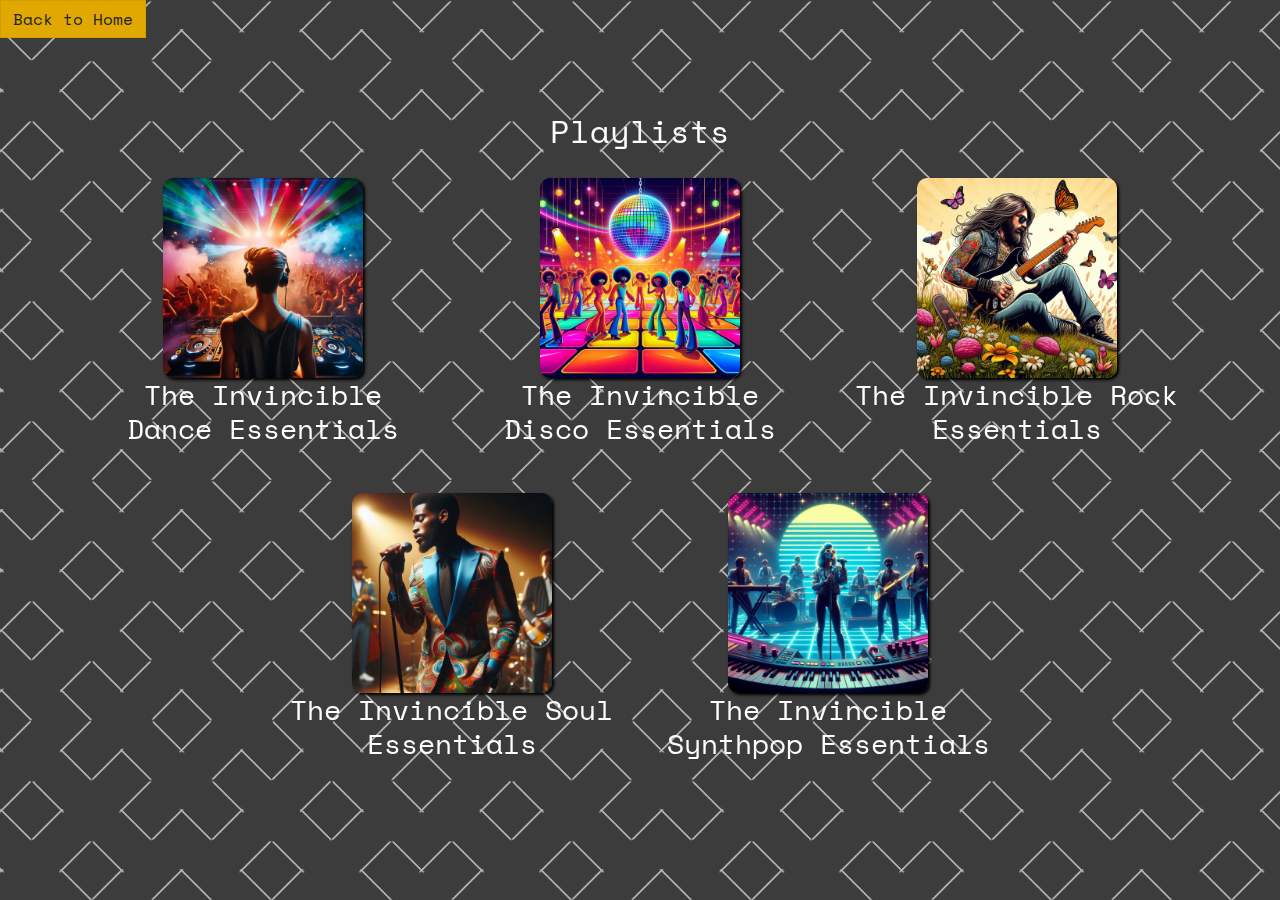
==== playlists.html @ 72721b4e "Refurbished personal site" ====
<!DOCTYPE html>
<html lang="en">
<head>
    <meta charset="UTF-8">
    <meta name="viewport" content="width=device-width, initial-scale=1.0">
    <title>Portfolio</title>
    <link rel="stylesheet" href="https://stackpath.bootstrapcdn.com/bootstrap/4.5.2/css/bootstrap.min.css">
    <link rel="stylesheet" href="style.css">
    <link rel="stylesheet" href="https://cdnjs.cloudflare.com/ajax/libs/font-awesome/6.0.0-beta3/css/all.min.css">
        <!-- Google Fonts -->
        <link rel="preconnect" href="https://fonts.googleapis.com">
        <link rel="preconnect" href="https://fonts.gstatic.com" crossorigin>
        <link href="https://fonts.googleapis.com/css2?family=Space+Mono:ital,wght@0,400;0,700;1,400;1,700&display=swap"
            rel="stylesheet">
        <style>
            body {
                background-color: #777;
                color: #fff;
                font-family: "Space Mono", monospace;
                margin: 0;
            }
    
            h1 {
                font-size: 80px;
            }
    
            .btn {
                border-radius: 0px;
                transition-duration: 0s;
            }
    
            .navs {
                color: white;
                text-shadow: 1px 1px 0px black;
                border: none;
            }
    
            a[href="./tech.html"] {
                background-color: gold;
            }
    
            a[href="./projects.html"] {
                background-color: deeppink;
            }
    
            a[href="./playlists.html"] {
                background-color: dodgerblue;
            }
    
            .background-gif {
                position: fixed;
                top: 0;
                left: 0;
                right: 0;
                bottom: 0;
                background: url('./bkground.gif');
                opacity: 0.5;
                /* Adjust opacity */
                z-index: -1;
                /* Place it behind other content */
            }
    
            .content {
                position: relative;
                /* So content is above the GIF */
                z-index: 1;
                /* Ensure content is above GIF */
                color: white;
                /* Text colour for visibility */
                text-align: center;
                /* Center text */
                padding: 20px;
            }
            .playlist {
                padding: 20px;
                color: white;
                font-weight: bold;
            }

            .playlist img {
                width: 200px;
                border-radius: 10px;
                box-shadow: 2px 2px 3px black;
                transition-duration: 0.2s;
            }

            .playlist img:hover {
                width: 210px;
                transition-duration: 0.2s;
            }

            .playlist:hover {
                color: greenyellow;
            }
        </style>
</head>
<body>
    <a style="position: fixed;" href='index.html' class="btn btn-warning">Back to Home</a>
    <div class="background-gif"></div>
    <div class="d-flex align-items-center justify-content-center vh-100">
        <section id="playlists" class="container text-center my-5 content">
            <h2>Playlists</h2>
            <div class="row justify-content-center">
                <a target="blank" href="https://open.spotify.com/playlist/00xOyQfyUixMnuucFGLd9x?si=4d70a9247bed4d3d" class="col-md-4 playlist">
                    <img src="./playlists/dance.png">
                    <h3>The Invincible Dance Essentials</h3>
                </a>
                <a target="blank" href="https://open.spotify.com/playlist/2bRIdRyGsmfAeC6bUNPTAE?si=3c047edee4a14679" class="col-md-4 playlist">
                    <img src="./playlists/disco.png">
                    <h3>The Invincible Disco Essentials</h3>
                </a>
                <a target="blank" href="https://open.spotify.com/playlist/5vwfsWMwiGkDhI9p4ekiZz?si=cd91670f512a4716" class="col-md-4 playlist">
                    <img src="./playlists/rock.png">
                    <h3>The Invincible Rock Essentials</h3>
                </a>
                <a target="blank" href="https://open.spotify.com/playlist/6yBAc6AIYSHdNIzzhMzaCC?si=3032db7fef374bf5" class="col-md-4 playlist">
                    <img src="./playlists/soul.png">
                    <h3>The Invincible Soul Essentials</h3>
                </a>
                <a target="blank" href="https://open.spotify.com/playlist/45jZQvhx4AHObGGQILwZ08?si=6734f4fc3cf34f8c" class="col-md-4 playlist">
                    <img src="./playlists/synthpop.png">
                    <h3>The Invincible Synthpop Essentials</h3>
                </a>
            </div>
        </section>
    </div>
    <script src="https://code.jquery.com/jquery-3.5.1.slim.min.js"></script>
    <script src="https://cdn.jsdelivr.net/npm/@popperjs/core@2.5.2/dist/umd/popper.min.js"></script>
    <script src="https://stackpath.bootstrapcdn.com/bootstrap/4.5.2/js/bootstrap.min.js"></script>
    <script src="script.js"></script>
</body>
</html>
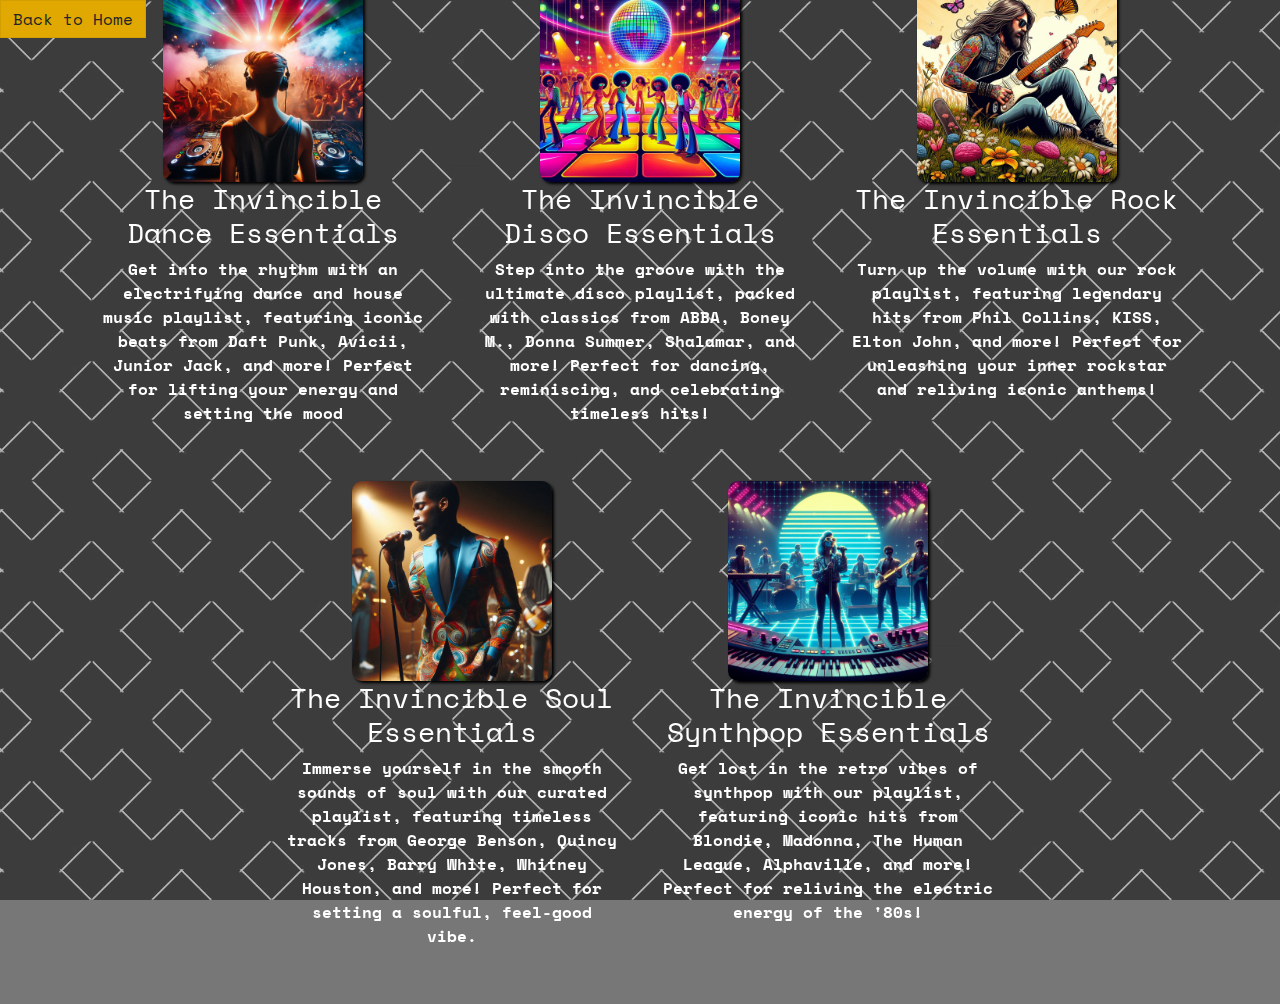
==== commit 9567bb01: "Added playlist descriptions" ====
--- a/playlists.html
+++ b/playlists.html
@@ -3,7 +3,7 @@
 <head>
     <meta charset="UTF-8">
     <meta name="viewport" content="width=device-width, initial-scale=1.0">
-    <title>Portfolio</title>
+    <title>Playlists - Rofhiwa Matumba (Ralph)</title>
     <link rel="stylesheet" href="https://stackpath.bootstrapcdn.com/bootstrap/4.5.2/css/bootstrap.min.css">
     <link rel="stylesheet" href="style.css">
     <link rel="stylesheet" href="https://cdnjs.cloudflare.com/ajax/libs/font-awesome/6.0.0-beta3/css/all.min.css">
@@ -104,22 +104,27 @@
                 <a target="blank" href="https://open.spotify.com/playlist/00xOyQfyUixMnuucFGLd9x?si=4d70a9247bed4d3d" class="col-md-4 playlist">
                     <img src="./playlists/dance.png">
                     <h3>The Invincible Dance Essentials</h3>
+                    <p>Get into the rhythm with an electrifying dance and house music playlist, featuring iconic beats from Daft Punk, Avicii, Junior Jack, and more! Perfect for lifting your energy and setting the mood</p>
                 </a>
                 <a target="blank" href="https://open.spotify.com/playlist/2bRIdRyGsmfAeC6bUNPTAE?si=3c047edee4a14679" class="col-md-4 playlist">
                     <img src="./playlists/disco.png">
                     <h3>The Invincible Disco Essentials</h3>
+                    <p>Step into the groove with the ultimate disco playlist, packed with classics from ABBA, Boney M., Donna Summer, Shalamar, and more! Perfect for dancing, reminiscing, and celebrating timeless hits!</p>
                 </a>
                 <a target="blank" href="https://open.spotify.com/playlist/5vwfsWMwiGkDhI9p4ekiZz?si=cd91670f512a4716" class="col-md-4 playlist">
                     <img src="./playlists/rock.png">
                     <h3>The Invincible Rock Essentials</h3>
+                    <p>Turn up the volume with our rock playlist, featuring legendary hits from Phil Collins, KISS, Elton John, and more! Perfect for unleashing your inner rockstar and reliving iconic anthems!</p>
                 </a>
                 <a target="blank" href="https://open.spotify.com/playlist/6yBAc6AIYSHdNIzzhMzaCC?si=3032db7fef374bf5" class="col-md-4 playlist">
                     <img src="./playlists/soul.png">
                     <h3>The Invincible Soul Essentials</h3>
+                    <p>Immerse yourself in the smooth sounds of soul with our curated playlist, featuring timeless tracks from George Benson, Quincy Jones, Barry White, Whitney Houston, and more! Perfect for setting a soulful, feel-good vibe.</p>
                 </a>
                 <a target="blank" href="https://open.spotify.com/playlist/45jZQvhx4AHObGGQILwZ08?si=6734f4fc3cf34f8c" class="col-md-4 playlist">
                     <img src="./playlists/synthpop.png">
                     <h3>The Invincible Synthpop Essentials</h3>
+                    <p>Get lost in the retro vibes of synthpop with our playlist, featuring iconic hits from Blondie, Madonna, The Human League, Alphaville, and more! Perfect for reliving the electric energy of the '80s!</p>
                 </a>
             </div>
         </section>
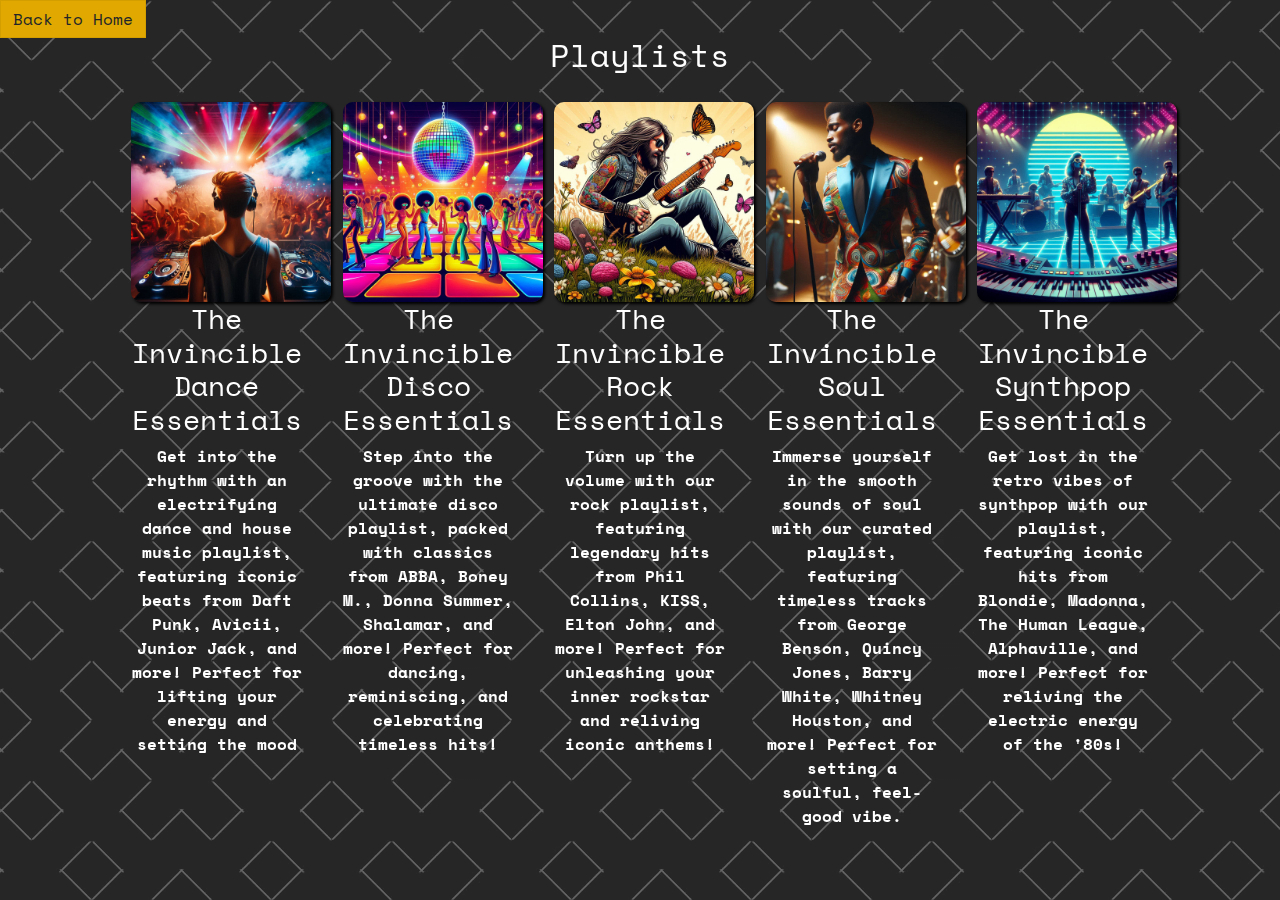
==== commit 8c810915: "More polish" ====
--- a/playlists.html
+++ b/playlists.html
@@ -14,7 +14,7 @@
             rel="stylesheet">
         <style>
             body {
-                background-color: #777;
+                background-color: #333;
                 color: #fff;
                 font-family: "Space Mono", monospace;
                 margin: 0;
@@ -54,7 +54,7 @@
                 right: 0;
                 bottom: 0;
                 background: url('./bkground.gif');
-                opacity: 0.5;
+                opacity: 0.25;
                 /* Adjust opacity */
                 z-index: -1;
                 /* Place it behind other content */
@@ -98,30 +98,30 @@
     <a style="position: fixed;" href='index.html' class="btn btn-warning">Back to Home</a>
     <div class="background-gif"></div>
     <div class="d-flex align-items-center justify-content-center vh-100">
-        <section id="playlists" class="container text-center my-5 content">
+        <section id="playlists" class="container-fluid text-center my-5 content">
             <h2>Playlists</h2>
             <div class="row justify-content-center">
-                <a target="blank" href="https://open.spotify.com/playlist/00xOyQfyUixMnuucFGLd9x?si=4d70a9247bed4d3d" class="col-md-4 playlist">
+                <a target="blank" href="https://open.spotify.com/playlist/00xOyQfyUixMnuucFGLd9x?si=4d70a9247bed4d3d" class="col-md-6 col-lg-2 playlist">
                     <img src="./playlists/dance.png">
                     <h3>The Invincible Dance Essentials</h3>
                     <p>Get into the rhythm with an electrifying dance and house music playlist, featuring iconic beats from Daft Punk, Avicii, Junior Jack, and more! Perfect for lifting your energy and setting the mood</p>
                 </a>
-                <a target="blank" href="https://open.spotify.com/playlist/2bRIdRyGsmfAeC6bUNPTAE?si=3c047edee4a14679" class="col-md-4 playlist">
+                <a target="blank" href="https://open.spotify.com/playlist/2bRIdRyGsmfAeC6bUNPTAE?si=3c047edee4a14679" class="col-md-6 col-lg-2 playlist">
                     <img src="./playlists/disco.png">
                     <h3>The Invincible Disco Essentials</h3>
                     <p>Step into the groove with the ultimate disco playlist, packed with classics from ABBA, Boney M., Donna Summer, Shalamar, and more! Perfect for dancing, reminiscing, and celebrating timeless hits!</p>
                 </a>
-                <a target="blank" href="https://open.spotify.com/playlist/5vwfsWMwiGkDhI9p4ekiZz?si=cd91670f512a4716" class="col-md-4 playlist">
+                <a target="blank" href="https://open.spotify.com/playlist/5vwfsWMwiGkDhI9p4ekiZz?si=cd91670f512a4716" class="col-md-6 col-lg-2 playlist">
                     <img src="./playlists/rock.png">
                     <h3>The Invincible Rock Essentials</h3>
                     <p>Turn up the volume with our rock playlist, featuring legendary hits from Phil Collins, KISS, Elton John, and more! Perfect for unleashing your inner rockstar and reliving iconic anthems!</p>
                 </a>
-                <a target="blank" href="https://open.spotify.com/playlist/6yBAc6AIYSHdNIzzhMzaCC?si=3032db7fef374bf5" class="col-md-4 playlist">
+                <a target="blank" href="https://open.spotify.com/playlist/6yBAc6AIYSHdNIzzhMzaCC?si=3032db7fef374bf5" class="col-md-6 col-lg-2 playlist">
                     <img src="./playlists/soul.png">
                     <h3>The Invincible Soul Essentials</h3>
                     <p>Immerse yourself in the smooth sounds of soul with our curated playlist, featuring timeless tracks from George Benson, Quincy Jones, Barry White, Whitney Houston, and more! Perfect for setting a soulful, feel-good vibe.</p>
                 </a>
-                <a target="blank" href="https://open.spotify.com/playlist/45jZQvhx4AHObGGQILwZ08?si=6734f4fc3cf34f8c" class="col-md-4 playlist">
+                <a target="blank" href="https://open.spotify.com/playlist/45jZQvhx4AHObGGQILwZ08?si=6734f4fc3cf34f8c" class="col-md-6 col-lg-2 playlist">
                     <img src="./playlists/synthpop.png">
                     <h3>The Invincible Synthpop Essentials</h3>
                     <p>Get lost in the retro vibes of synthpop with our playlist, featuring iconic hits from Blondie, Madonna, The Human League, Alphaville, and more! Perfect for reliving the electric energy of the '80s!</p>
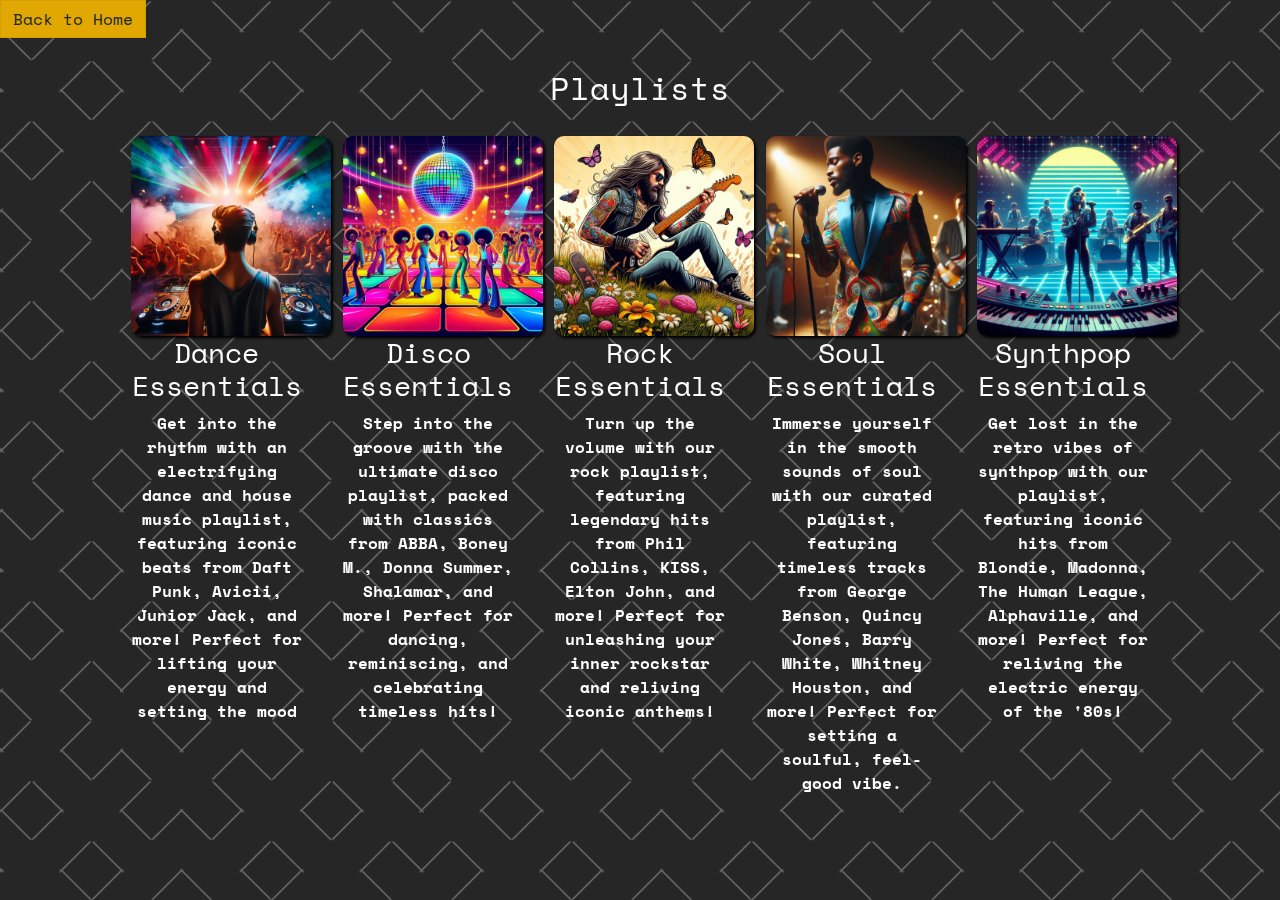
==== commit 7575ee3a: "More polish" ====
--- a/playlists.html
+++ b/playlists.html
@@ -103,27 +103,27 @@
             <div class="row justify-content-center">
                 <a target="blank" href="https://open.spotify.com/playlist/00xOyQfyUixMnuucFGLd9x?si=4d70a9247bed4d3d" class="col-md-6 col-lg-2 playlist">
                     <img src="./playlists/dance.png">
-                    <h3>The Invincible Dance Essentials</h3>
+                    <h3>Dance Essentials</h3>
                     <p>Get into the rhythm with an electrifying dance and house music playlist, featuring iconic beats from Daft Punk, Avicii, Junior Jack, and more! Perfect for lifting your energy and setting the mood</p>
                 </a>
                 <a target="blank" href="https://open.spotify.com/playlist/2bRIdRyGsmfAeC6bUNPTAE?si=3c047edee4a14679" class="col-md-6 col-lg-2 playlist">
                     <img src="./playlists/disco.png">
-                    <h3>The Invincible Disco Essentials</h3>
+                    <h3>Disco Essentials</h3>
                     <p>Step into the groove with the ultimate disco playlist, packed with classics from ABBA, Boney M., Donna Summer, Shalamar, and more! Perfect for dancing, reminiscing, and celebrating timeless hits!</p>
                 </a>
                 <a target="blank" href="https://open.spotify.com/playlist/5vwfsWMwiGkDhI9p4ekiZz?si=cd91670f512a4716" class="col-md-6 col-lg-2 playlist">
                     <img src="./playlists/rock.png">
-                    <h3>The Invincible Rock Essentials</h3>
+                    <h3>Rock Essentials</h3>
                     <p>Turn up the volume with our rock playlist, featuring legendary hits from Phil Collins, KISS, Elton John, and more! Perfect for unleashing your inner rockstar and reliving iconic anthems!</p>
                 </a>
                 <a target="blank" href="https://open.spotify.com/playlist/6yBAc6AIYSHdNIzzhMzaCC?si=3032db7fef374bf5" class="col-md-6 col-lg-2 playlist">
                     <img src="./playlists/soul.png">
-                    <h3>The Invincible Soul Essentials</h3>
+                    <h3>Soul Essentials</h3>
                     <p>Immerse yourself in the smooth sounds of soul with our curated playlist, featuring timeless tracks from George Benson, Quincy Jones, Barry White, Whitney Houston, and more! Perfect for setting a soulful, feel-good vibe.</p>
                 </a>
                 <a target="blank" href="https://open.spotify.com/playlist/45jZQvhx4AHObGGQILwZ08?si=6734f4fc3cf34f8c" class="col-md-6 col-lg-2 playlist">
                     <img src="./playlists/synthpop.png">
-                    <h3>The Invincible Synthpop Essentials</h3>
+                    <h3>Synthpop Essentials</h3>
                     <p>Get lost in the retro vibes of synthpop with our playlist, featuring iconic hits from Blondie, Madonna, The Human League, Alphaville, and more! Perfect for reliving the electric energy of the '80s!</p>
                 </a>
             </div>
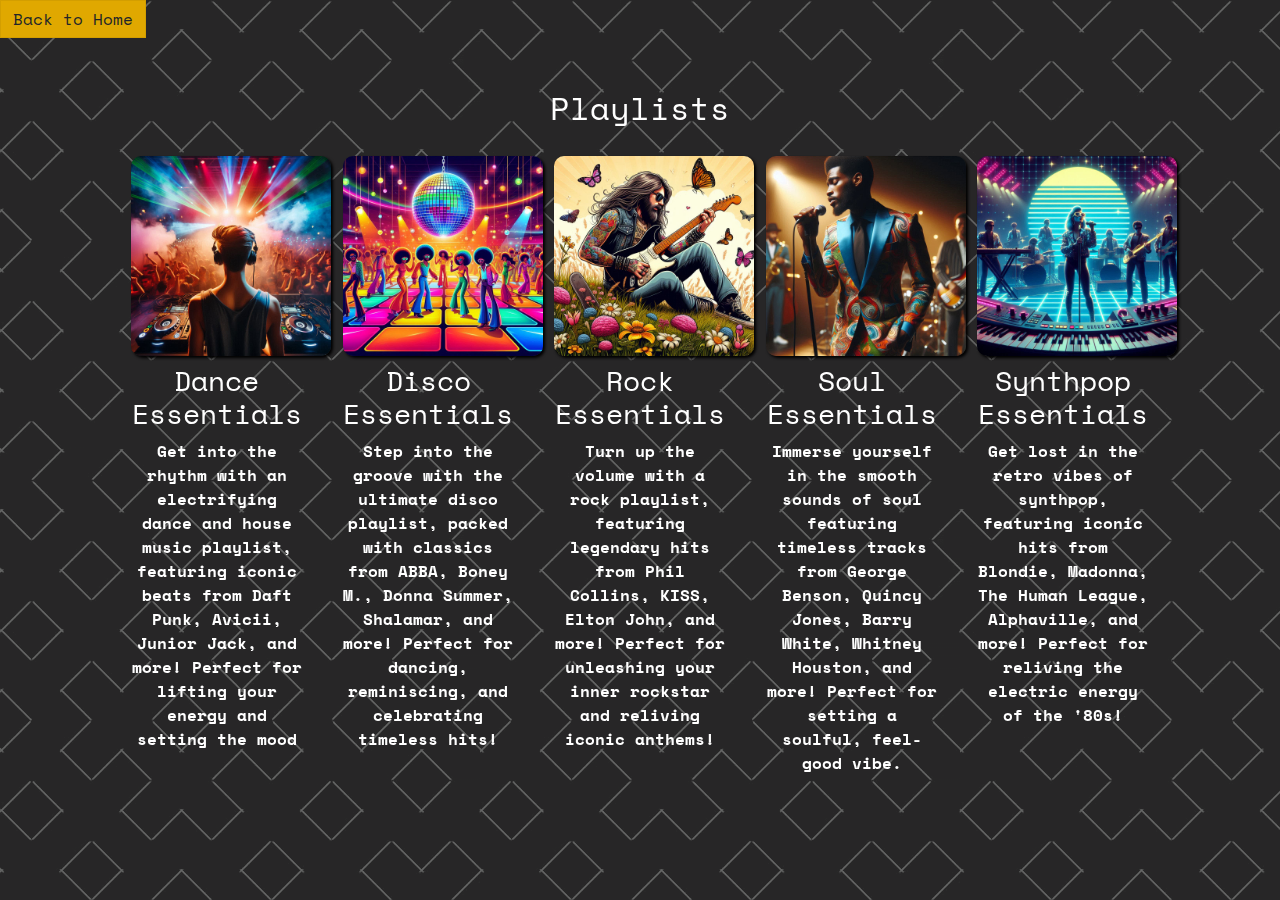
==== commit 6a96fd5b: "Added music projects" ====
--- a/playlists.html
+++ b/playlists.html
@@ -102,29 +102,29 @@
             <h2>Playlists</h2>
             <div class="row justify-content-center">
                 <a target="blank" href="https://open.spotify.com/playlist/00xOyQfyUixMnuucFGLd9x?si=4d70a9247bed4d3d" class="col-md-6 col-lg-2 playlist">
-                    <img src="./playlists/dance.png">
+                    <img class="mb-2" src="./playlists/dance.png">
                     <h3>Dance Essentials</h3>
                     <p>Get into the rhythm with an electrifying dance and house music playlist, featuring iconic beats from Daft Punk, Avicii, Junior Jack, and more! Perfect for lifting your energy and setting the mood</p>
                 </a>
                 <a target="blank" href="https://open.spotify.com/playlist/2bRIdRyGsmfAeC6bUNPTAE?si=3c047edee4a14679" class="col-md-6 col-lg-2 playlist">
-                    <img src="./playlists/disco.png">
+                    <img class="mb-2" src="./playlists/disco.png">
                     <h3>Disco Essentials</h3>
                     <p>Step into the groove with the ultimate disco playlist, packed with classics from ABBA, Boney M., Donna Summer, Shalamar, and more! Perfect for dancing, reminiscing, and celebrating timeless hits!</p>
                 </a>
                 <a target="blank" href="https://open.spotify.com/playlist/5vwfsWMwiGkDhI9p4ekiZz?si=cd91670f512a4716" class="col-md-6 col-lg-2 playlist">
-                    <img src="./playlists/rock.png">
+                    <img class="mb-2" src="./playlists/rock.png">
                     <h3>Rock Essentials</h3>
-                    <p>Turn up the volume with our rock playlist, featuring legendary hits from Phil Collins, KISS, Elton John, and more! Perfect for unleashing your inner rockstar and reliving iconic anthems!</p>
+                    <p>Turn up the volume with a rock playlist, featuring legendary hits from Phil Collins, KISS, Elton John, and more! Perfect for unleashing your inner rockstar and reliving iconic anthems!</p>
                 </a>
                 <a target="blank" href="https://open.spotify.com/playlist/6yBAc6AIYSHdNIzzhMzaCC?si=3032db7fef374bf5" class="col-md-6 col-lg-2 playlist">
-                    <img src="./playlists/soul.png">
+                    <img class="mb-2" src="./playlists/soul.png">
                     <h3>Soul Essentials</h3>
-                    <p>Immerse yourself in the smooth sounds of soul with our curated playlist, featuring timeless tracks from George Benson, Quincy Jones, Barry White, Whitney Houston, and more! Perfect for setting a soulful, feel-good vibe.</p>
+                    <p>Immerse yourself in the smooth sounds of soul featuring timeless tracks from George Benson, Quincy Jones, Barry White, Whitney Houston, and more! Perfect for setting a soulful, feel-good vibe.</p>
                 </a>
                 <a target="blank" href="https://open.spotify.com/playlist/45jZQvhx4AHObGGQILwZ08?si=6734f4fc3cf34f8c" class="col-md-6 col-lg-2 playlist">
-                    <img src="./playlists/synthpop.png">
+                    <img class="mb-2" src="./playlists/synthpop.png">
                     <h3>Synthpop Essentials</h3>
-                    <p>Get lost in the retro vibes of synthpop with our playlist, featuring iconic hits from Blondie, Madonna, The Human League, Alphaville, and more! Perfect for reliving the electric energy of the '80s!</p>
+                    <p>Get lost in the retro vibes of synthpop, featuring iconic hits from Blondie, Madonna, The Human League, Alphaville, and more! Perfect for reliving the electric energy of the '80s!</p>
                 </a>
             </div>
         </section>
